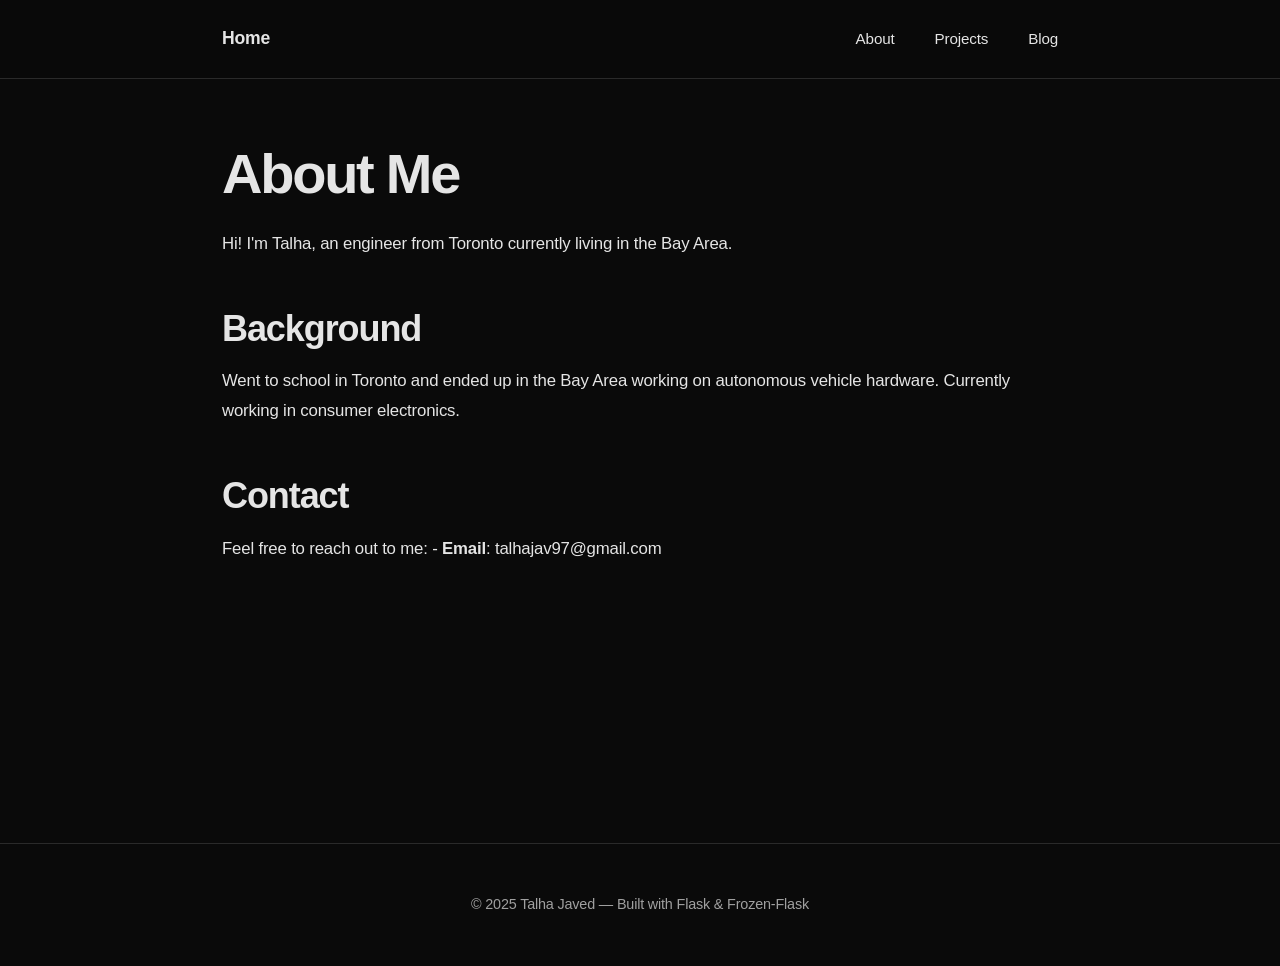
==== about/index.html @ 972a7cf5 "deploy: 10697aabe89a780e2dfb32a9adb9ecf89e8d9929" ====
<!DOCTYPE html>
<html lang="en">
<head>
    <meta charset="UTF-8">
    <meta name="viewport" content="width=device-width, initial-scale=1.0">
    <title>About Me — Talha Javed</title>
    <link rel="icon" href="data:image/svg+xml,<svg xmlns='http://www.w3.org/2000/svg' viewBox='0 0 100 100'><text y='.9em' font-size='90'>🚀</text></svg>">
    <style>
        :root {
            --bg-primary: #0a0a0a;
            --bg-secondary: #1a1a1a;
            --text-primary: #e5e5e5;
            --text-secondary: #a0a0a0;
            --text-inverse: #0a0a0a;
            --border-color: #2a2a2a;
            --hover-bg: #1a1a1a;
        }

        * {
            margin: 0;
            padding: 0;
            box-sizing: border-box;
        }

        html {
            scroll-behavior: smooth;
        }

        body {
            font-family: 'Inter', -apple-system, BlinkMacSystemFont, 'Segoe UI', Roboto, 'Helvetica Neue', Arial, sans-serif;
            line-height: 1.7;
            color: var(--text-primary);
            background: var(--bg-primary);
            font-size: 16px;
            letter-spacing: -0.011em;
        }

        /* Header & Navigation */
        header {
            position: sticky;
            top: 0;
            background: var(--bg-primary);
            border-bottom: 1px solid var(--border-color);
            z-index: 100;
            backdrop-filter: blur(10px);
            background: rgba(10, 10, 10, 0.95);
        }

        nav {
            max-width: 900px;
            margin: 0 auto;
            padding: 1.5rem 2rem;
            display: flex;
            gap: 2.5rem;
            align-items: center;
        }

        nav a {
            color: var(--text-primary);
            text-decoration: none;
            font-weight: 500;
            font-size: 0.95rem;
            position: relative;
            transition: color 0.2s ease;
            letter-spacing: -0.01em;
        }

        nav a:first-child {
            font-size: 1.1rem;
            font-weight: 700;
            margin-right: auto;
        }

        nav a:hover {
            color: var(--text-secondary);
        }

        nav a:not(:first-child)::after {
            content: '';
            position: absolute;
            bottom: -4px;
            left: 0;
            width: 0;
            height: 2px;
            background: var(--text-primary);
            transition: width 0.3s ease;
        }

        nav a:not(:first-child):hover::after {
            width: 100%;
        }

        /* Container */
        .container {
            max-width: 900px;
            margin: 0 auto;
            padding: 4rem 2rem;
        }

        main {
            min-height: 60vh;
        }

        /* Typography */
        h1 {
            font-size: 3.5rem;
            font-weight: 800;
            line-height: 1.1;
            margin-bottom: 1.5rem;
            letter-spacing: -0.04em;
            color: var(--text-primary);
        }

        h2 {
            font-size: 2.25rem;
            font-weight: 700;
            margin-top: 3rem;
            margin-bottom: 1rem;
            line-height: 1.2;
            letter-spacing: -0.03em;
            color: var(--text-primary);
        }

        h3 {
            font-size: 1.5rem;
            font-weight: 600;
            margin-top: 2rem;
            margin-bottom: 0.75rem;
            line-height: 1.3;
            letter-spacing: -0.02em;
            color: var(--text-primary);
        }

        p {
            margin-bottom: 1.5rem;
            color: var(--text-primary);
            font-size: 1.05rem;
            line-height: 1.8;
        }

        /* Links */
        a {
            color: var(--text-primary);
            text-decoration: underline;
            text-decoration-color: var(--border-color);
            text-underline-offset: 3px;
            transition: all 0.2s ease;
        }

        a:hover {
            text-decoration-color: var(--text-primary);
        }

        main a {
            font-weight: 500;
        }

        /* Lists */
        ul, ol {
            margin: 1.5rem 0 1.5rem 1.5rem;
        }

        li {
            margin-bottom: 0.75rem;
            line-height: 1.7;
            font-size: 1.05rem;
        }

        li::marker {
            color: var(--text-secondary);
        }

        /* Code */
        code {
            background: var(--hover-bg);
            padding: 0.2em 0.4em;
            border-radius: 4px;
            font-family: 'SF Mono', 'Monaco', 'Inconsolata', 'Fira Code', monospace;
            font-size: 0.9em;
            border: 1px solid var(--border-color);
        }

        pre {
            background: var(--bg-secondary);
            color: var(--text-primary);
            padding: 1.5rem;
            border-radius: 8px;
            overflow-x: auto;
            margin: 2rem 0;
            border: 1px solid var(--border-color);
            line-height: 1.6;
        }

        pre code {
            background: none;
            padding: 0;
            border: none;
            color: var(--text-primary);
        }

        /* Date */
        .date {
            color: var(--text-secondary);
            font-size: 0.95rem;
            margin-bottom: 2rem;
            font-weight: 500;
            letter-spacing: -0.01em;
        }

        /* Blog List */
        .blog-list {
            list-style: none;
            margin: 3rem 0 0 0;
            padding: 0;
        }

        .blog-item {
            padding: 2.5rem 0;
            border-bottom: 1px solid var(--border-color);
            transition: transform 0.2s ease;
        }

        .blog-item:first-child {
            padding-top: 0;
        }

        .blog-item:last-child {
            border-bottom: none;
        }

        .blog-item:hover {
            transform: translateX(4px);
        }

        .blog-item h2 {
            margin-top: 0;
            font-size: 1.75rem;
            margin-bottom: 0.5rem;
        }

        .blog-item h2 a {
            text-decoration: none;
        }

        .blog-item h2 a:hover {
            text-decoration: underline;
            text-decoration-color: var(--text-primary);
        }

        .blog-item .date {
            margin-bottom: 0.75rem;
            text-transform: uppercase;
            font-size: 0.85rem;
            letter-spacing: 0.05em;
        }

        .blog-item .excerpt {
            color: var(--text-secondary);
            font-size: 1.05rem;
            line-height: 1.7;
        }

        /* Footer */
        footer {
            border-top: 1px solid var(--border-color);
            margin-top: 6rem;
            padding: 3rem 2rem;
            text-align: center;
        }

        footer p {
            color: var(--text-secondary);
            font-size: 0.9rem;
            margin: 0;
        }

        /* Back Link */
        .back-link {
            display: inline-block;
            margin-top: 3rem;
            padding: 0.75rem 1.5rem;
            background: var(--bg-secondary);
            color: var(--text-primary);
            text-decoration: none;
            border-radius: 6px;
            font-weight: 600;
            font-size: 0.95rem;
            transition: all 0.2s ease;
            border: 1px solid var(--border-color);
        }

        .back-link:hover {
            background: var(--hover-bg);
            border-color: var(--text-secondary);
            transform: translateX(-4px);
        }

        /* Responsive */
        @media (max-width: 768px) {
            nav {
                padding: 1.25rem 1.5rem;
                gap: 1.5rem;
                flex-wrap: wrap;
            }

            nav a:first-child {
                width: 100%;
                margin-bottom: 0.5rem;
            }

            .container {
                padding: 2.5rem 1.5rem;
            }

            h1 {
                font-size: 2.5rem;
            }

            h2 {
                font-size: 1.75rem;
            }

            h3 {
                font-size: 1.25rem;
            }

            p, li {
                font-size: 1rem;
            }

            .blog-item {
                padding: 2rem 0;
            }
        }

        @media (max-width: 480px) {
            h1 {
                font-size: 2rem;
            }

            h2 {
                font-size: 1.5rem;
            }

            nav {
                gap: 1rem;
            }

            nav a {
                font-size: 0.9rem;
            }
        }

        /* Selection */
        ::selection {
            background: #4a4a4a;
            color: var(--text-primary);
        }

        /* Smooth loading */
        @keyframes fadeIn {
            from {
                opacity: 0;
                transform: translateY(20px);
            }
            to {
                opacity: 1;
                transform: translateY(0);
            }
        }

        main {
            animation: fadeIn 0.5s ease;
        }
    </style>
</head>
<body>
    <header>
        <nav>
            
            
            <a href="/talhajaved/">Home</a>
            
            
            
            <a href="/talhajaved/about/">About</a>
            
            
            
            <a href="/talhajaved/projects/">Projects</a>
            
            
            
            <a href="/talhajaved/blog/">Blog</a>
            
            
        </nav>
    </header>

    <div class="container">
        <main>
            
<h1>About Me</h1>
<p>Hi! I'm Talha, an engineer from Toronto currently living in the Bay Area. </p>
<h2 id="background">Background</h2>
<p>Went to school in Toronto and ended up in the Bay Area working on autonomous vehicle hardware. Currently working in consumer electronics.  </p>
<h2 id="contact">Contact</h2>
<p>Feel free to reach out to me:
- <strong>Email</strong>: talhajav97@gmail.com</p>

        </main>
    </div>

    <footer>
        <p>&copy; 2025 Talha Javed &mdash; Built with Flask & Frozen-Flask</p>
    </footer>
</body>
</html>
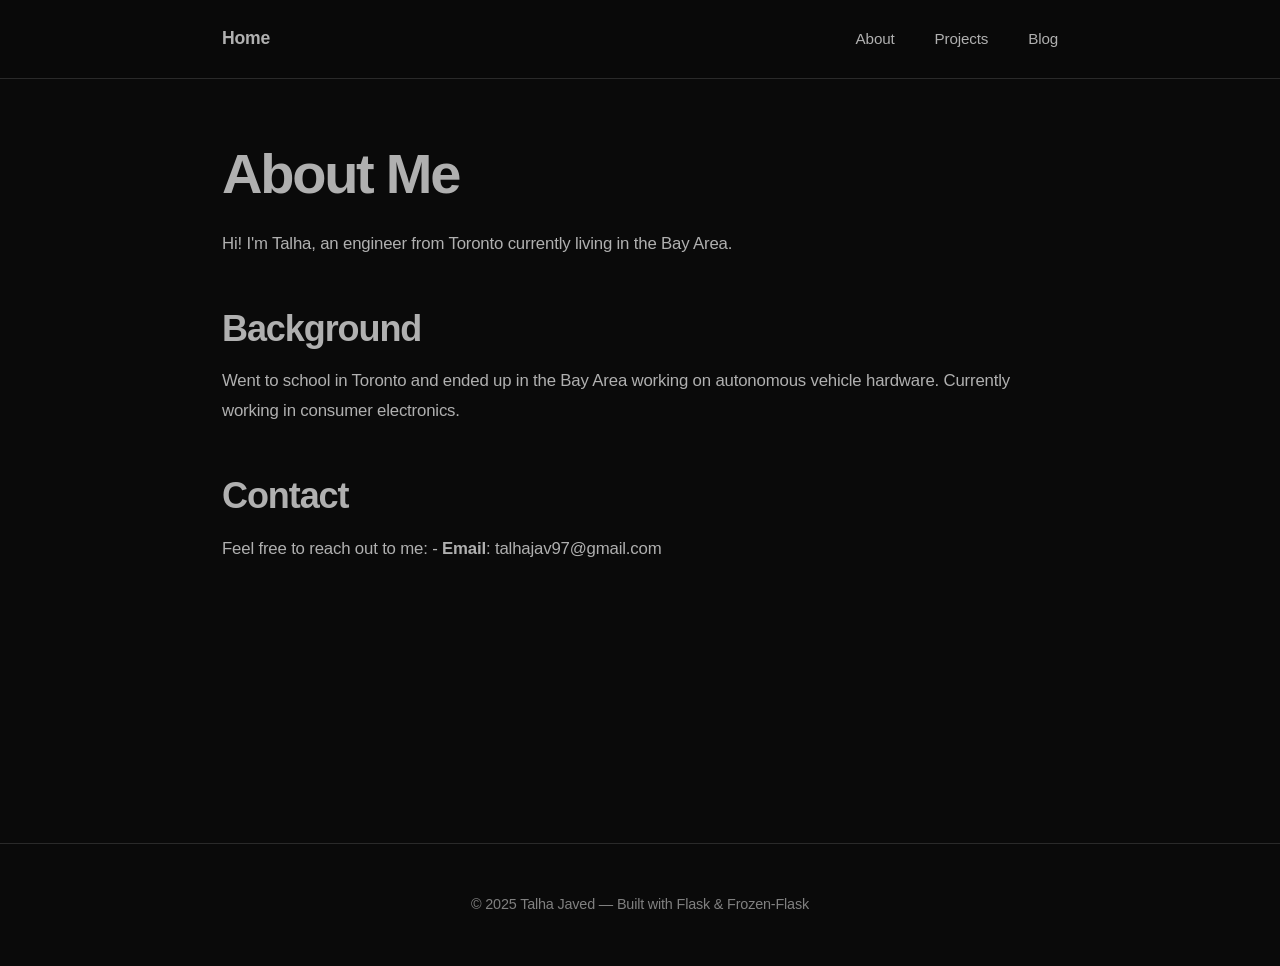
==== commit 66c46a04: "deploy: efee659714f0b5d942fc97224515fe6f55bea9d4" ====
--- a/about/index.html
+++ b/about/index.html
@@ -9,8 +9,8 @@
         :root {
             --bg-primary: #0a0a0a;
             --bg-secondary: #1a1a1a;
-            --text-primary: #e5e5e5;
-            --text-secondary: #a0a0a0;
+            --text-primary: #b0b0b0;
+            --text-secondary: #808080;
             --text-inverse: #0a0a0a;
             --border-color: #2a2a2a;
             --hover-bg: #1a1a1a;
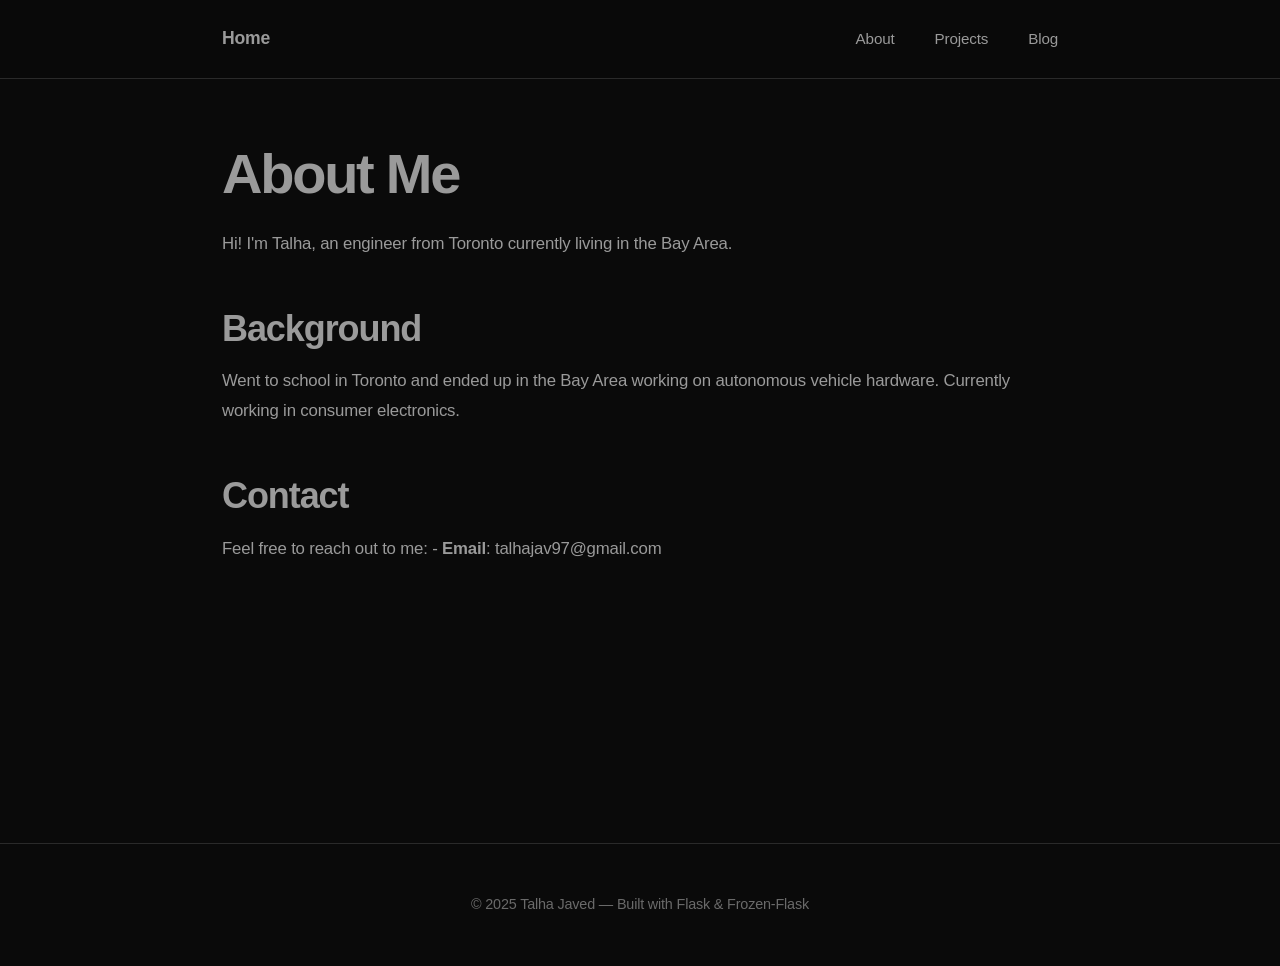
==== commit 71709894: "deploy: b74738828204ae264603f8cfc77b67721748549f" ====
--- a/about/index.html
+++ b/about/index.html
@@ -9,8 +9,8 @@
         :root {
             --bg-primary: #0a0a0a;
             --bg-secondary: #1a1a1a;
-            --text-primary: #b0b0b0;
-            --text-secondary: #808080;
+            --text-primary: #9a9a9a;
+            --text-secondary: #6a6a6a;
             --text-inverse: #0a0a0a;
             --border-color: #2a2a2a;
             --hover-bg: #1a1a1a;
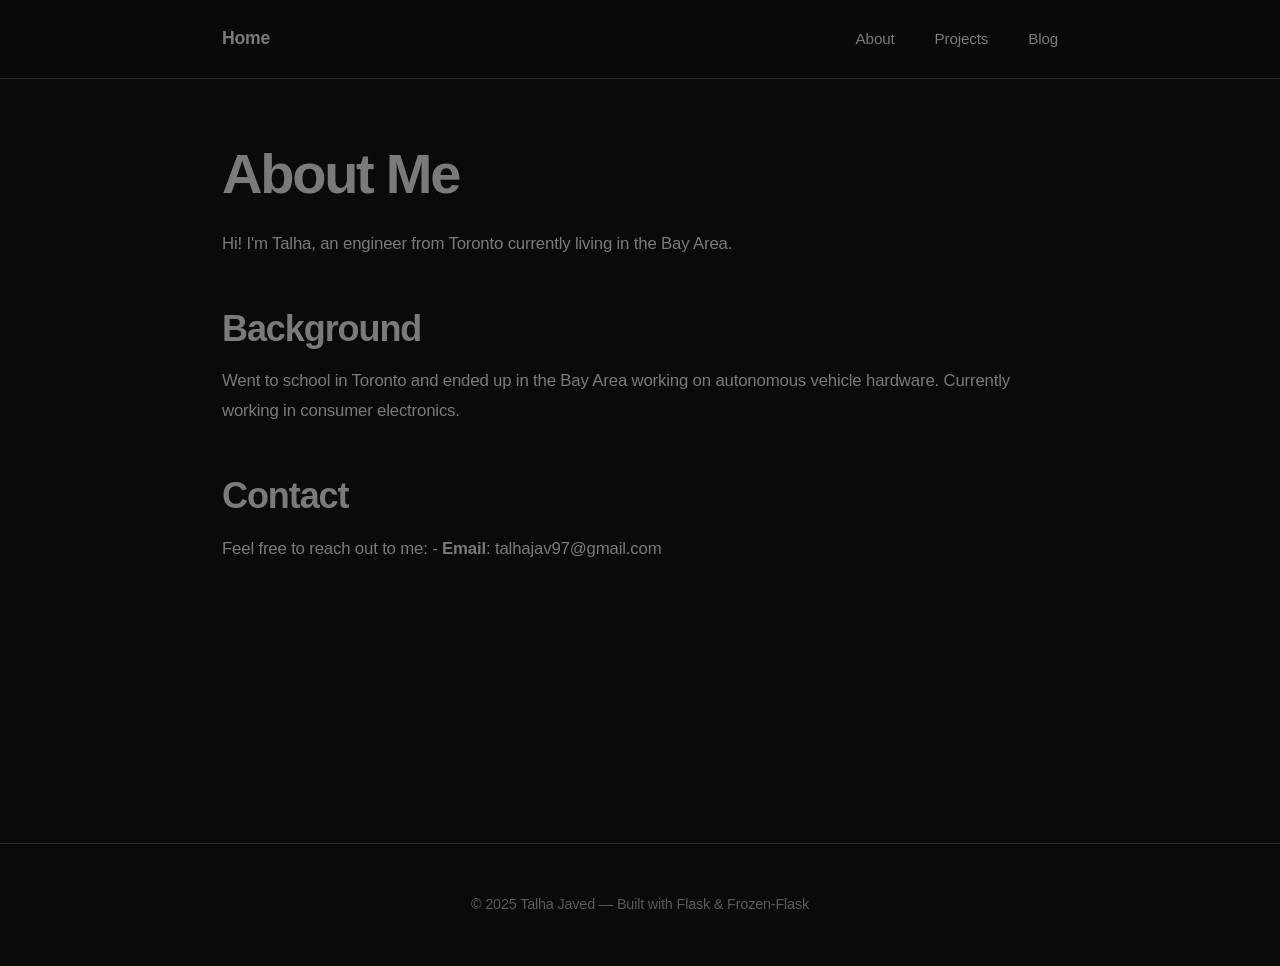
==== commit 26ec0b00: "deploy: b3f36664588981662723cb7b110037451176874c" ====
--- a/about/index.html
+++ b/about/index.html
@@ -9,8 +9,8 @@
         :root {
             --bg-primary: #0a0a0a;
             --bg-secondary: #1a1a1a;
-            --text-primary: #9a9a9a;
-            --text-secondary: #6a6a6a;
+            --text-primary: #7a7a7a;
+            --text-secondary: #5a5a5a;
             --text-inverse: #0a0a0a;
             --border-color: #2a2a2a;
             --hover-bg: #1a1a1a;
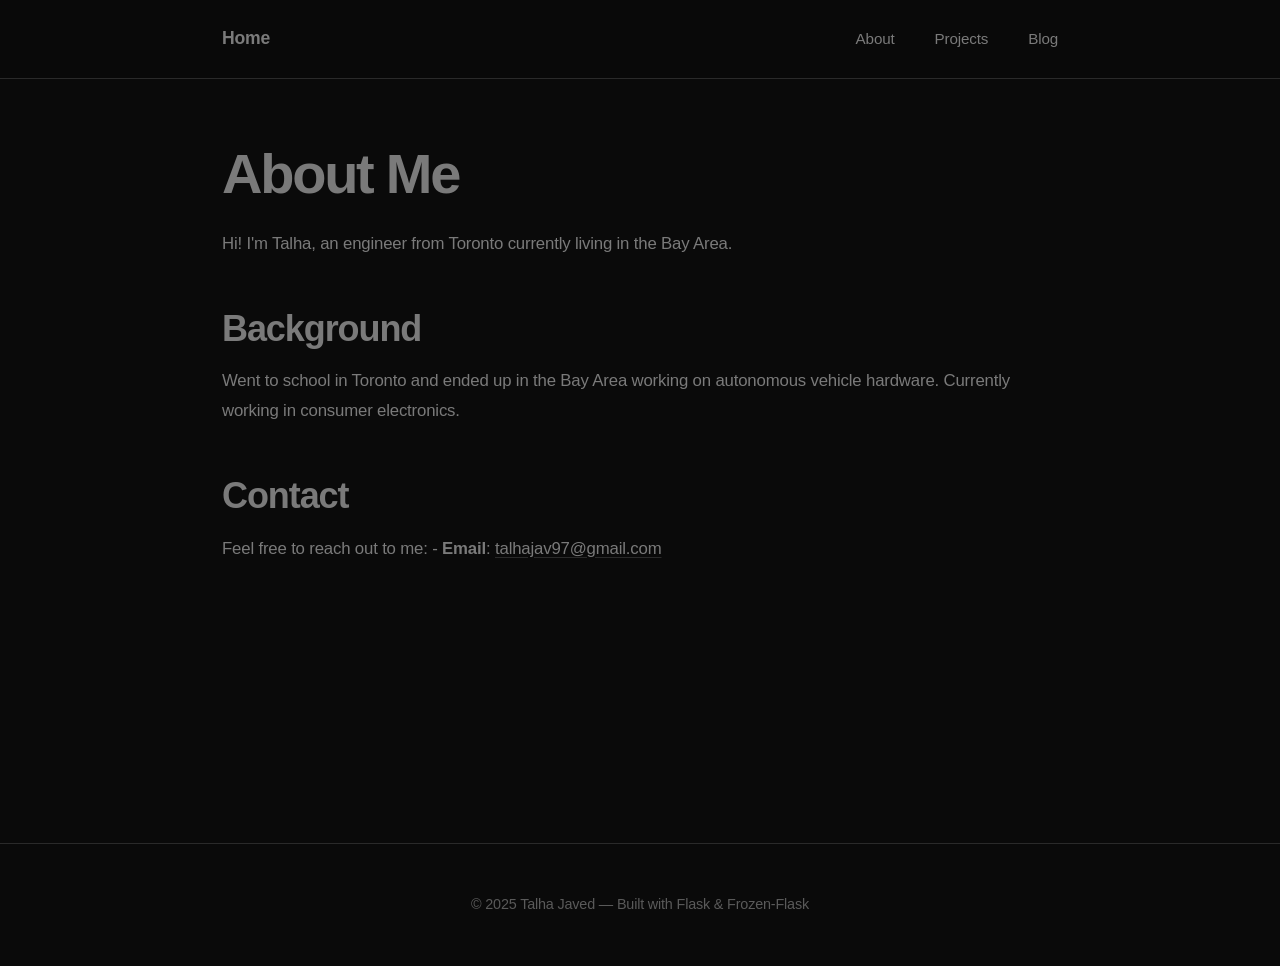
==== commit 36becb4f: "deploy: 872a1e5b2cc34058b663e4a3250bcfecbc11642b" ====
--- a/about/index.html
+++ b/about/index.html
@@ -406,7 +406,7 @@
 <p>Went to school in Toronto and ended up in the Bay Area working on autonomous vehicle hardware. Currently working in consumer electronics.  </p>
 <h2 id="contact">Contact</h2>
 <p>Feel free to reach out to me:
-- <strong>Email</strong>: talhajav97@gmail.com</p>
+- <strong>Email</strong>: <a href="mailto:talhajav97@gmail.com">talhajav97@gmail.com</a></p>
 
         </main>
     </div>
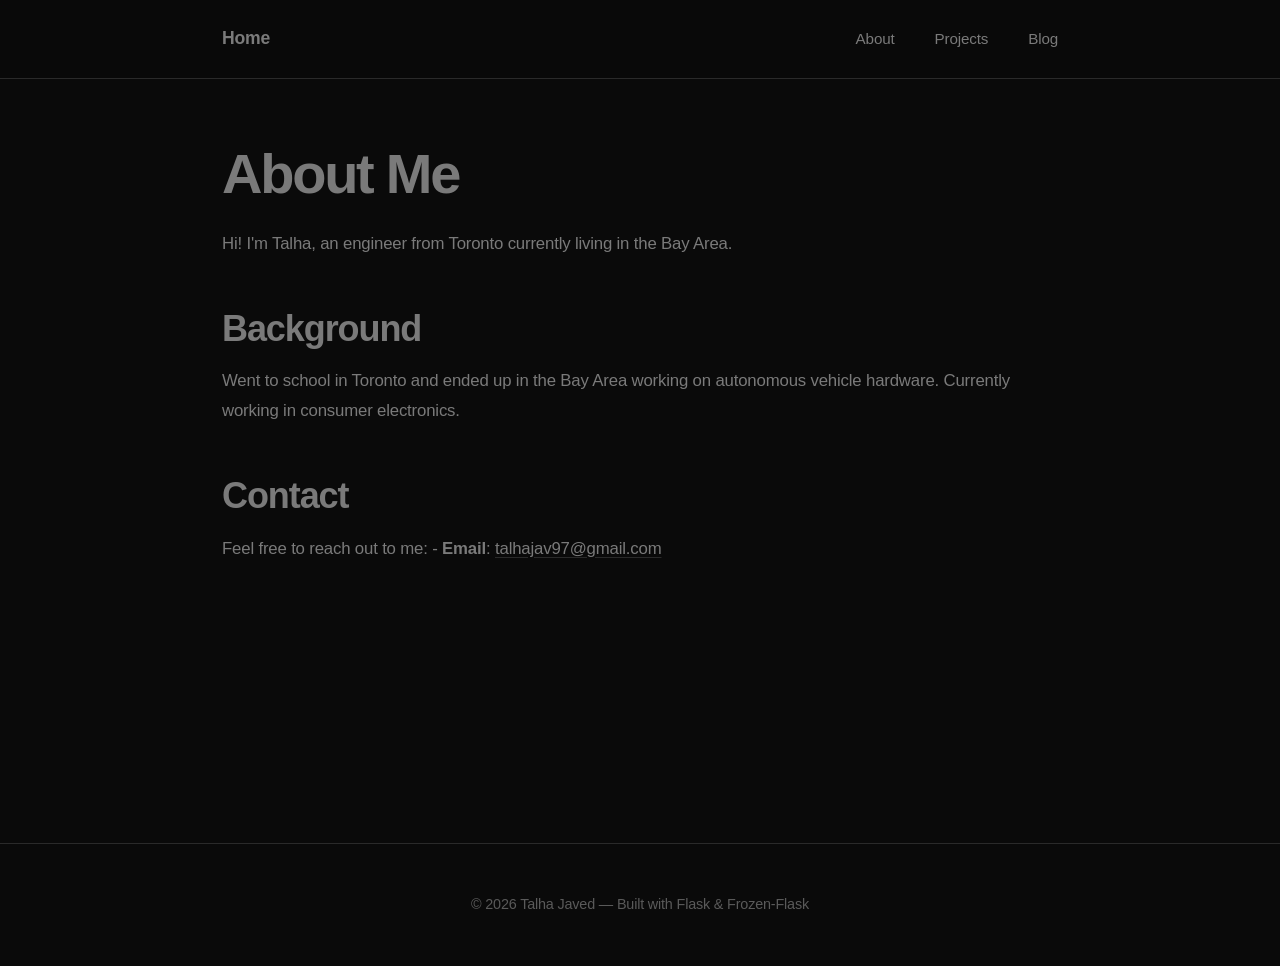
==== commit c1ca58e1: "deploy: 71f7dcfb2c10b95b913bad230ed5bc2425400946" ====
--- a/about/index.html
+++ b/about/index.html
@@ -412,7 +412,7 @@
     </div>
 
     <footer>
-        <p>&copy; 2025 Talha Javed &mdash; Built with Flask & Frozen-Flask</p>
+        <p>&copy; 2026 Talha Javed &mdash; Built with Flask & Frozen-Flask</p>
     </footer>
 </body>
 </html>
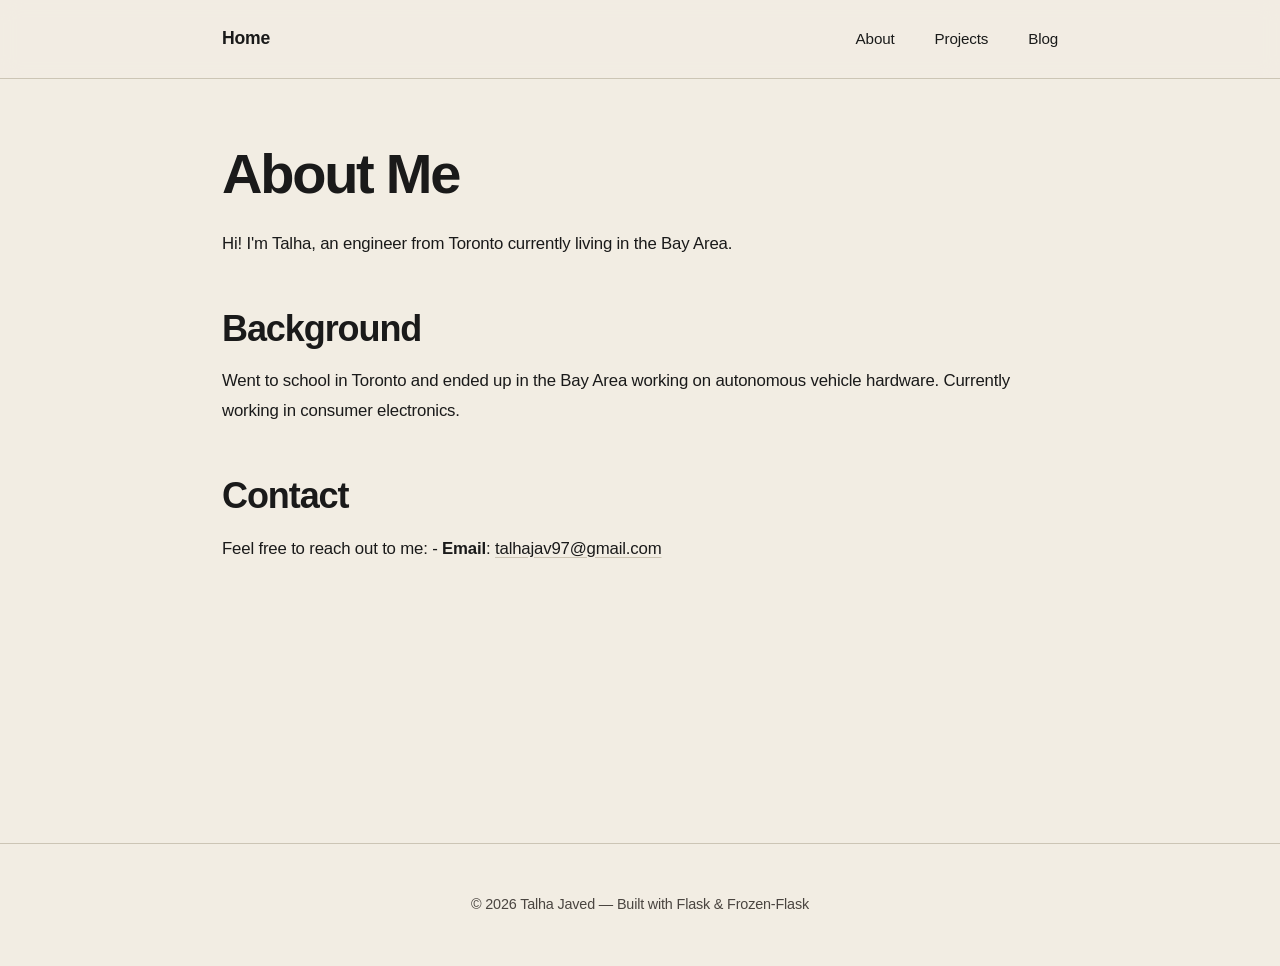
==== commit 23a8c541: "deploy: 1209a561279b3effd3c1bec09350f83609c8ea03" ====
--- a/about/index.html
+++ b/about/index.html
@@ -7,13 +7,13 @@
     <link rel="icon" href="data:image/svg+xml,<svg xmlns='http://www.w3.org/2000/svg' viewBox='0 0 100 100'><text y='.9em' font-size='90'>🚀</text></svg>">
     <style>
         :root {
-            --bg-primary: #0a0a0a;
-            --bg-secondary: #1a1a1a;
-            --text-primary: #7a7a7a;
-            --text-secondary: #5a5a5a;
-            --text-inverse: #0a0a0a;
-            --border-color: #2a2a2a;
-            --hover-bg: #1a1a1a;
+            --bg-primary: #f2ede3;
+            --bg-secondary: #e8e1d4;
+            --text-primary: #1a1a1a;
+            --text-secondary: #4a4540;
+            --text-inverse: #f2ede3;
+            --border-color: #ccc5b5;
+            --hover-bg: #e4ddd0;
         }
 
         * {
@@ -43,7 +43,7 @@
             border-bottom: 1px solid var(--border-color);
             z-index: 100;
             backdrop-filter: blur(10px);
-            background: rgba(10, 10, 10, 0.95);
+            background: rgba(242, 237, 227, 0.95);
         }
 
         nav {
@@ -353,7 +353,7 @@
 
         /* Selection */
         ::selection {
-            background: #4a4a4a;
+            background: #ccc5b5;
             color: var(--text-primary);
         }
 
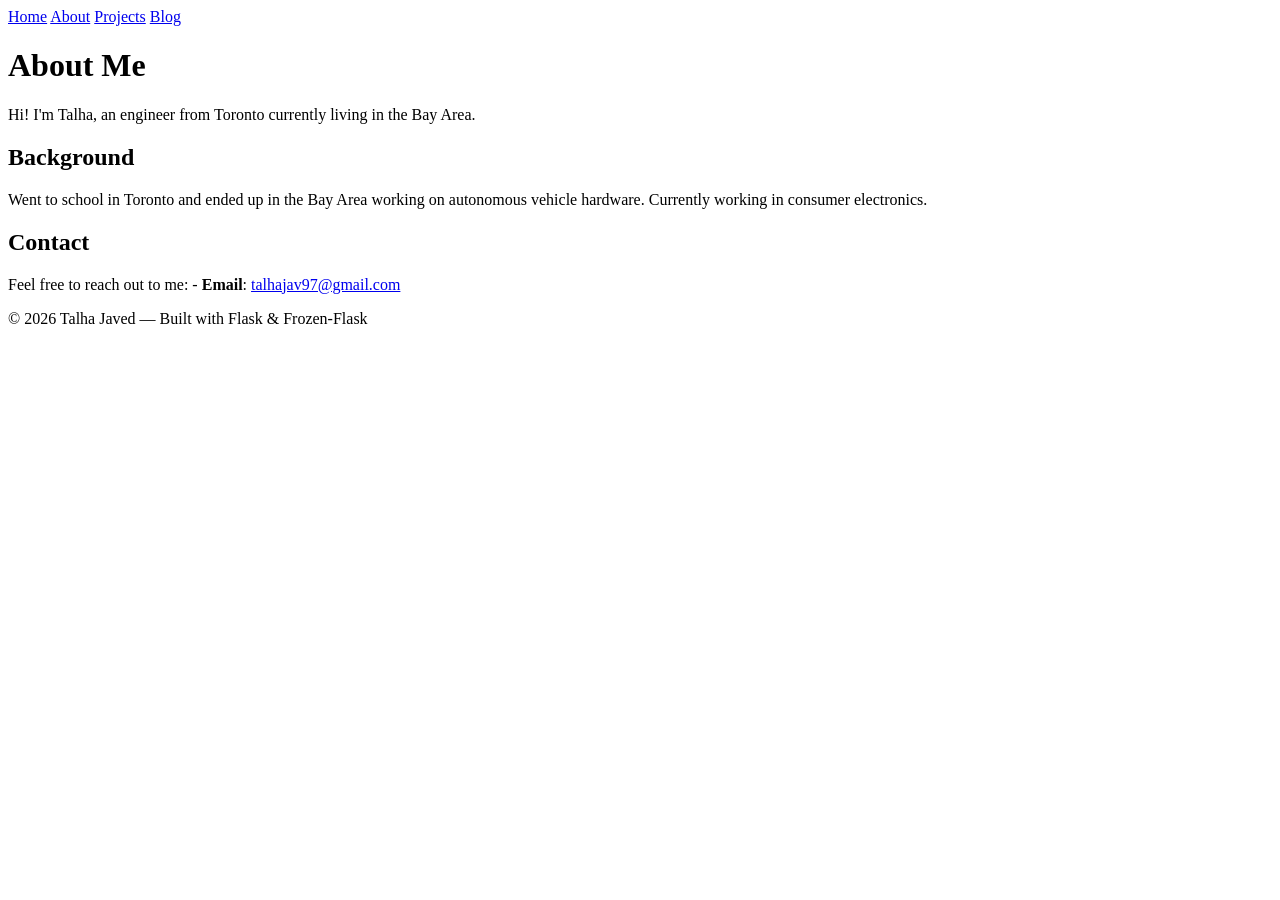
==== commit 829655f1: "deploy: 6ec1df9db2914b8814900299fab93637755c24de" ====
--- a/about/index.html
+++ b/about/index.html
@@ -5,374 +5,7 @@
     <meta name="viewport" content="width=device-width, initial-scale=1.0">
     <title>About Me — Talha Javed</title>
     <link rel="icon" href="data:image/svg+xml,<svg xmlns='http://www.w3.org/2000/svg' viewBox='0 0 100 100'><text y='.9em' font-size='90'>🚀</text></svg>">
-    <style>
-        :root {
-            --bg-primary: #f2ede3;
-            --bg-secondary: #e8e1d4;
-            --text-primary: #1a1a1a;
-            --text-secondary: #4a4540;
-            --text-inverse: #f2ede3;
-            --border-color: #ccc5b5;
-            --hover-bg: #e4ddd0;
-        }
-
-        * {
-            margin: 0;
-            padding: 0;
-            box-sizing: border-box;
-        }
-
-        html {
-            scroll-behavior: smooth;
-        }
-
-        body {
-            font-family: 'Inter', -apple-system, BlinkMacSystemFont, 'Segoe UI', Roboto, 'Helvetica Neue', Arial, sans-serif;
-            line-height: 1.7;
-            color: var(--text-primary);
-            background: var(--bg-primary);
-            font-size: 16px;
-            letter-spacing: -0.011em;
-        }
-
-        /* Header & Navigation */
-        header {
-            position: sticky;
-            top: 0;
-            background: var(--bg-primary);
-            border-bottom: 1px solid var(--border-color);
-            z-index: 100;
-            backdrop-filter: blur(10px);
-            background: rgba(242, 237, 227, 0.95);
-        }
-
-        nav {
-            max-width: 900px;
-            margin: 0 auto;
-            padding: 1.5rem 2rem;
-            display: flex;
-            gap: 2.5rem;
-            align-items: center;
-        }
-
-        nav a {
-            color: var(--text-primary);
-            text-decoration: none;
-            font-weight: 500;
-            font-size: 0.95rem;
-            position: relative;
-            transition: color 0.2s ease;
-            letter-spacing: -0.01em;
-        }
-
-        nav a:first-child {
-            font-size: 1.1rem;
-            font-weight: 700;
-            margin-right: auto;
-        }
-
-        nav a:hover {
-            color: var(--text-secondary);
-        }
-
-        nav a:not(:first-child)::after {
-            content: '';
-            position: absolute;
-            bottom: -4px;
-            left: 0;
-            width: 0;
-            height: 2px;
-            background: var(--text-primary);
-            transition: width 0.3s ease;
-        }
-
-        nav a:not(:first-child):hover::after {
-            width: 100%;
-        }
-
-        /* Container */
-        .container {
-            max-width: 900px;
-            margin: 0 auto;
-            padding: 4rem 2rem;
-        }
-
-        main {
-            min-height: 60vh;
-        }
-
-        /* Typography */
-        h1 {
-            font-size: 3.5rem;
-            font-weight: 800;
-            line-height: 1.1;
-            margin-bottom: 1.5rem;
-            letter-spacing: -0.04em;
-            color: var(--text-primary);
-        }
-
-        h2 {
-            font-size: 2.25rem;
-            font-weight: 700;
-            margin-top: 3rem;
-            margin-bottom: 1rem;
-            line-height: 1.2;
-            letter-spacing: -0.03em;
-            color: var(--text-primary);
-        }
-
-        h3 {
-            font-size: 1.5rem;
-            font-weight: 600;
-            margin-top: 2rem;
-            margin-bottom: 0.75rem;
-            line-height: 1.3;
-            letter-spacing: -0.02em;
-            color: var(--text-primary);
-        }
-
-        p {
-            margin-bottom: 1.5rem;
-            color: var(--text-primary);
-            font-size: 1.05rem;
-            line-height: 1.8;
-        }
-
-        /* Links */
-        a {
-            color: var(--text-primary);
-            text-decoration: underline;
-            text-decoration-color: var(--border-color);
-            text-underline-offset: 3px;
-            transition: all 0.2s ease;
-        }
-
-        a:hover {
-            text-decoration-color: var(--text-primary);
-        }
-
-        main a {
-            font-weight: 500;
-        }
-
-        /* Lists */
-        ul, ol {
-            margin: 1.5rem 0 1.5rem 1.5rem;
-        }
-
-        li {
-            margin-bottom: 0.75rem;
-            line-height: 1.7;
-            font-size: 1.05rem;
-        }
-
-        li::marker {
-            color: var(--text-secondary);
-        }
-
-        /* Code */
-        code {
-            background: var(--hover-bg);
-            padding: 0.2em 0.4em;
-            border-radius: 4px;
-            font-family: 'SF Mono', 'Monaco', 'Inconsolata', 'Fira Code', monospace;
-            font-size: 0.9em;
-            border: 1px solid var(--border-color);
-        }
-
-        pre {
-            background: var(--bg-secondary);
-            color: var(--text-primary);
-            padding: 1.5rem;
-            border-radius: 8px;
-            overflow-x: auto;
-            margin: 2rem 0;
-            border: 1px solid var(--border-color);
-            line-height: 1.6;
-        }
-
-        pre code {
-            background: none;
-            padding: 0;
-            border: none;
-            color: var(--text-primary);
-        }
-
-        /* Date */
-        .date {
-            color: var(--text-secondary);
-            font-size: 0.95rem;
-            margin-bottom: 2rem;
-            font-weight: 500;
-            letter-spacing: -0.01em;
-        }
-
-        /* Blog List */
-        .blog-list {
-            list-style: none;
-            margin: 3rem 0 0 0;
-            padding: 0;
-        }
-
-        .blog-item {
-            padding: 2.5rem 0;
-            border-bottom: 1px solid var(--border-color);
-            transition: transform 0.2s ease;
-        }
-
-        .blog-item:first-child {
-            padding-top: 0;
-        }
-
-        .blog-item:last-child {
-            border-bottom: none;
-        }
-
-        .blog-item:hover {
-            transform: translateX(4px);
-        }
-
-        .blog-item h2 {
-            margin-top: 0;
-            font-size: 1.75rem;
-            margin-bottom: 0.5rem;
-        }
-
-        .blog-item h2 a {
-            text-decoration: none;
-        }
-
-        .blog-item h2 a:hover {
-            text-decoration: underline;
-            text-decoration-color: var(--text-primary);
-        }
-
-        .blog-item .date {
-            margin-bottom: 0.75rem;
-            text-transform: uppercase;
-            font-size: 0.85rem;
-            letter-spacing: 0.05em;
-        }
-
-        .blog-item .excerpt {
-            color: var(--text-secondary);
-            font-size: 1.05rem;
-            line-height: 1.7;
-        }
-
-        /* Footer */
-        footer {
-            border-top: 1px solid var(--border-color);
-            margin-top: 6rem;
-            padding: 3rem 2rem;
-            text-align: center;
-        }
-
-        footer p {
-            color: var(--text-secondary);
-            font-size: 0.9rem;
-            margin: 0;
-        }
-
-        /* Back Link */
-        .back-link {
-            display: inline-block;
-            margin-top: 3rem;
-            padding: 0.75rem 1.5rem;
-            background: var(--bg-secondary);
-            color: var(--text-primary);
-            text-decoration: none;
-            border-radius: 6px;
-            font-weight: 600;
-            font-size: 0.95rem;
-            transition: all 0.2s ease;
-            border: 1px solid var(--border-color);
-        }
-
-        .back-link:hover {
-            background: var(--hover-bg);
-            border-color: var(--text-secondary);
-            transform: translateX(-4px);
-        }
-
-        /* Responsive */
-        @media (max-width: 768px) {
-            nav {
-                padding: 1.25rem 1.5rem;
-                gap: 1.5rem;
-                flex-wrap: wrap;
-            }
-
-            nav a:first-child {
-                width: 100%;
-                margin-bottom: 0.5rem;
-            }
-
-            .container {
-                padding: 2.5rem 1.5rem;
-            }
-
-            h1 {
-                font-size: 2.5rem;
-            }
-
-            h2 {
-                font-size: 1.75rem;
-            }
-
-            h3 {
-                font-size: 1.25rem;
-            }
-
-            p, li {
-                font-size: 1rem;
-            }
-
-            .blog-item {
-                padding: 2rem 0;
-            }
-        }
-
-        @media (max-width: 480px) {
-            h1 {
-                font-size: 2rem;
-            }
-
-            h2 {
-                font-size: 1.5rem;
-            }
-
-            nav {
-                gap: 1rem;
-            }
-
-            nav a {
-                font-size: 0.9rem;
-            }
-        }
-
-        /* Selection */
-        ::selection {
-            background: #ccc5b5;
-            color: var(--text-primary);
-        }
-
-        /* Smooth loading */
-        @keyframes fadeIn {
-            from {
-                opacity: 0;
-                transform: translateY(20px);
-            }
-            to {
-                opacity: 1;
-                transform: translateY(0);
-            }
-        }
-
-        main {
-            animation: fadeIn 0.5s ease;
-        }
-    </style>
+    <link rel="stylesheet" href="/talhajaved/static/style.css">
 </head>
 <body>
     <header>
